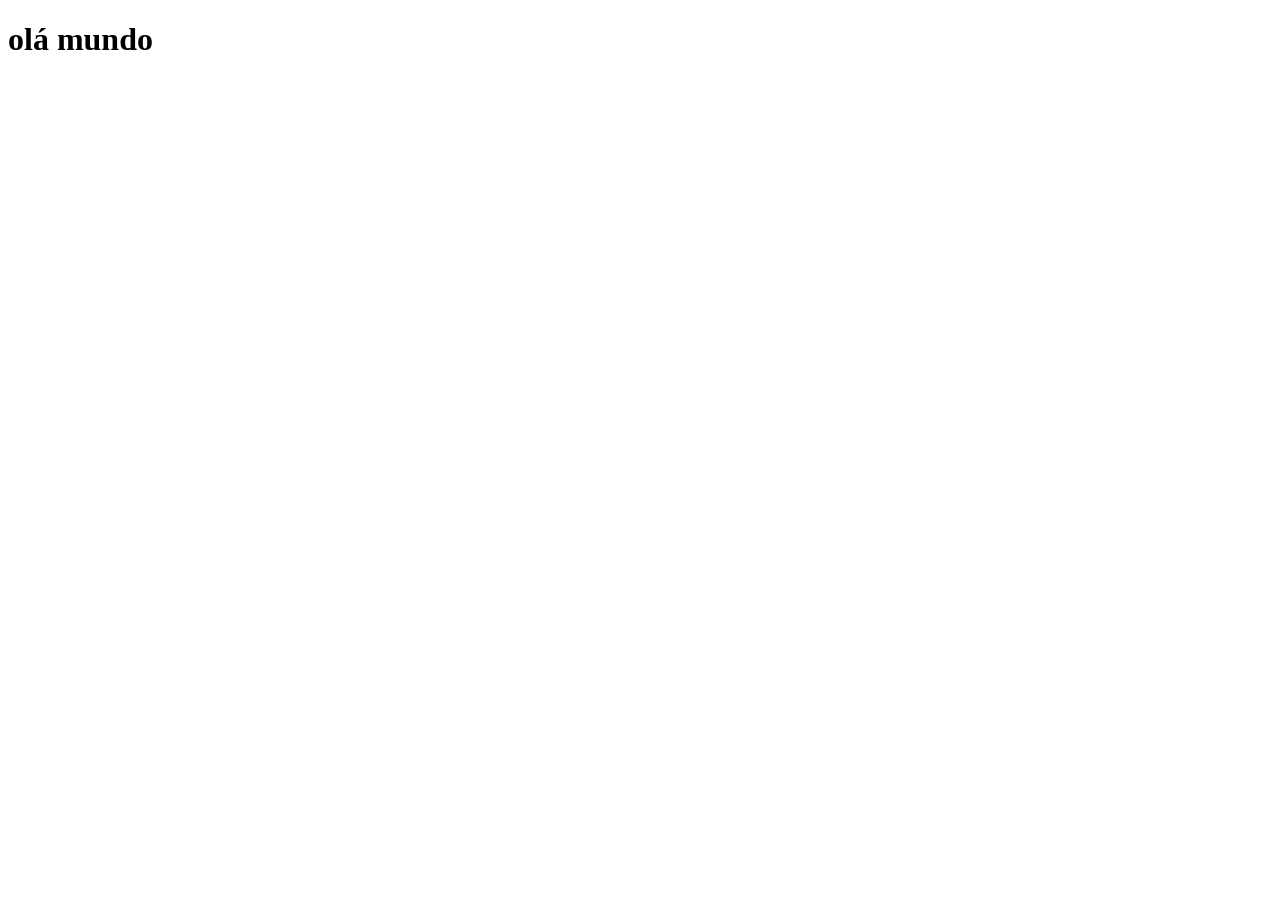
==== index.html @ 3f3bbbee "criei a pagina principal" ====
<!DOCTYPE html>
<html lang="pt-br">
<head>
    <meta charset="UTF-8">
    <meta name="viewport" content="width=device-width, initial-scale=1.0">
    <link rel="shortcut icon" href="favicon.ico" type="image/x-icon">
    <title>Projeto de redes sociais</title>
</head>
<body>
    <h1>olá mundo</h1>
</body>
</html>
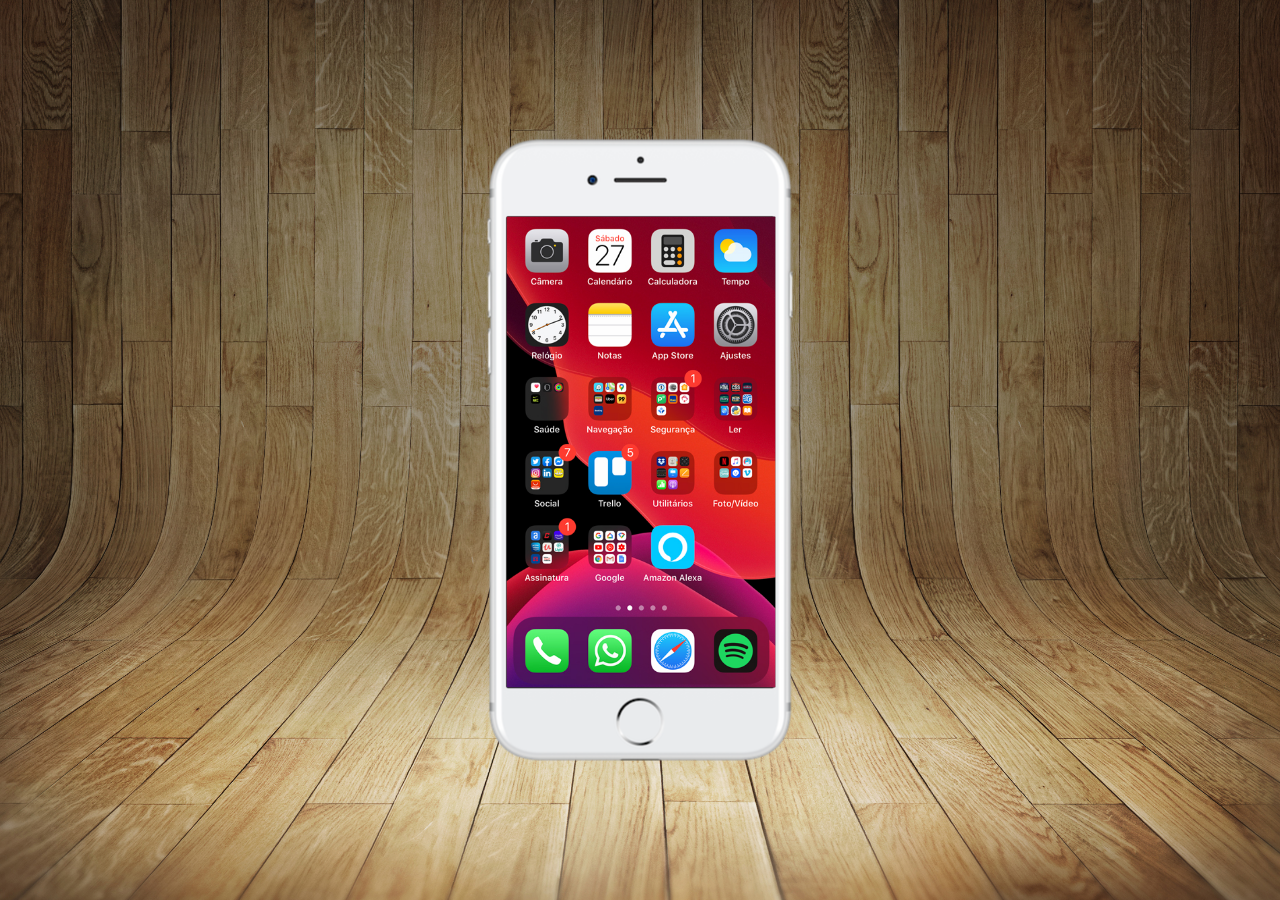
==== commit 539c1b85: "fiz os primeiros passos do exercico" ====
--- a/index.html
+++ b/index.html
@@ -4,9 +4,17 @@
     <meta charset="UTF-8">
     <meta name="viewport" content="width=device-width, initial-scale=1.0">
     <link rel="shortcut icon" href="favicon.ico" type="image/x-icon">
+    <link rel="stylesheet" href="estilos/style.css">
     <title>Projeto de redes sociais</title>
 </head>
 <body>
-    <h1>olá mundo</h1>
+    <main>
+        <section id="telefone">
+            <iframe src="home.html" name="tela" id="tela" frameborder="0"></iframe>
+        </section>
+        <section id="redes-sociais">
+
+        </section>
+    </main>
 </body>
 </html>
--- a/estilos/style.css
+++ b/estilos/style.css
@@ -0,0 +1,42 @@
+@charset "UTF-8";
+
+* {
+    margin: 0px;
+    padding: 0px;
+    font-family: Arial, Helvetica, sans-serif;
+}
+
+html, body {
+    height: 100vh;
+    width: 100vw;
+    background-color: black;
+}
+
+body {
+    background: url('../imagens/fundo-madeira.jpg') no-repeat center;
+    background-size: cover;
+}
+
+main {
+    height: 100vh;
+    position: relative;
+}
+
+section#telefone {
+    position: absolute;
+    top: 50%;
+    left: 50%;
+    transform: translate(-50%, -50%);
+
+   height: 627px; 
+   width: 311px;
+   background:  url('../imagens/frame-iphone.png') no-repeat;
+}
+
+iframe#tela {
+    position: relative;
+    top: 80px;
+    left: 22px;
+    width: 269px;
+    height: 471px;
+}
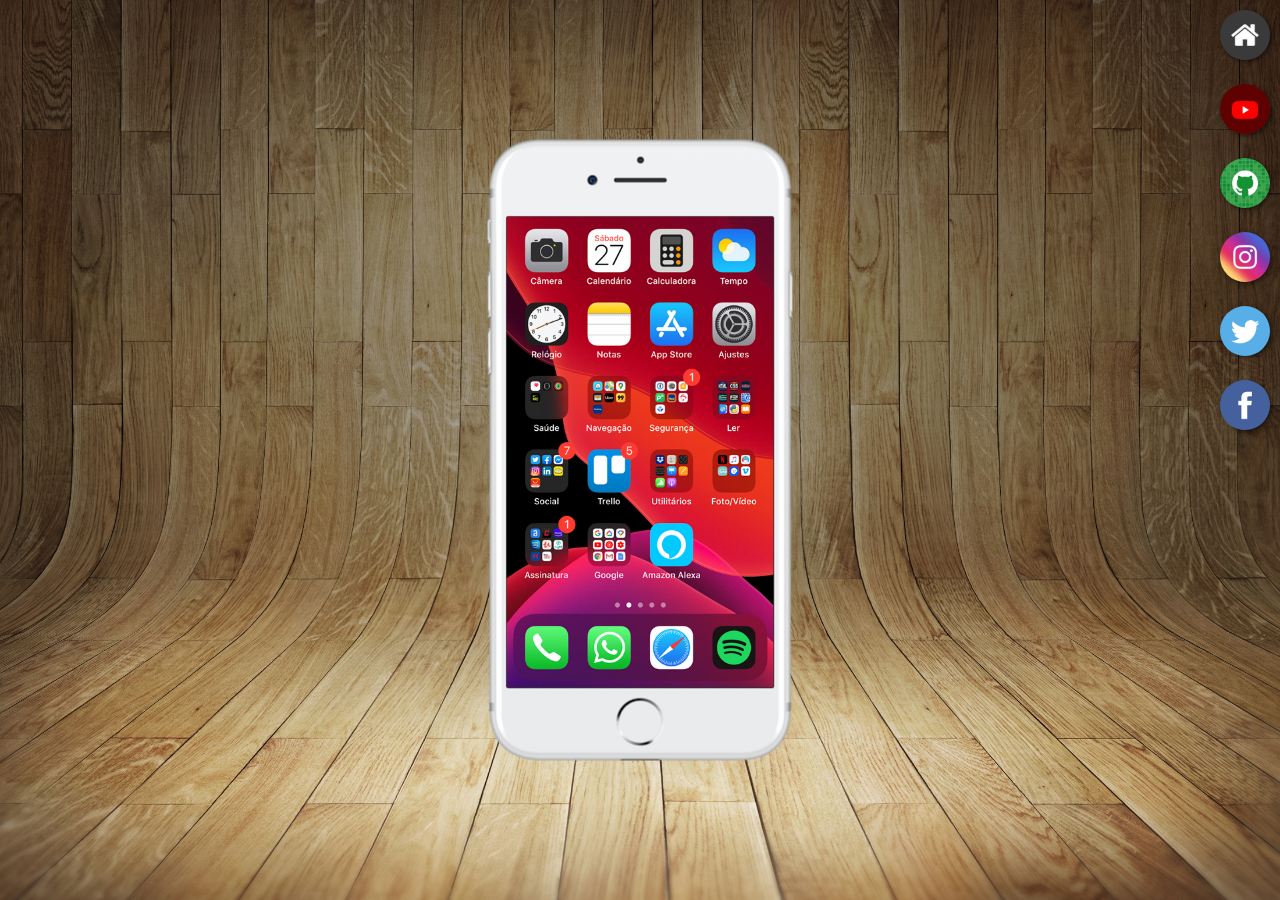
==== commit 1cb07b3c: "criei um site utilizando iframe" ====
--- a/index.html
+++ b/index.html
@@ -10,10 +10,17 @@
 <body>
     <main>
         <section id="telefone">
-            <iframe src="home.html" name="tela" id="tela" frameborder="0"></iframe>
+            <iframe src="home.html" name="tela" id="tela" frameborder="0">
+                seu navegador não é compativel
+            </iframe>
         </section>
         <section id="redes-sociais">
-
+            <a href="home.html" target="tela"> <img src="imagens/logo-home.jpg" alt="home"></a> <br>
+            <a href="youtube.html" target="tela"> <img src="imagens/logo-youtube.jpg" alt="youtube"></a> <br>
+            <a href="github.html" target="tela"> <img src="imagens/logo-github.jpg" alt="GitHub"></a> <br>
+            <a href="instagram.html" target="tela"> <img src="imagens/logo-instagram.jpg" alt="Instagram"></a> <br>
+            <a href="#" target="tela"> <img src="imagens/logo-twitter.jpg" alt="Twitter"></a> <br>
+            <a href="#" target="tela"> <img src="imagens/logo-facebook.jpg" alt="Facebook"></a> <br>
         </section>
     </main>
 </body>
--- a/estilos/style.css
+++ b/estilos/style.css
@@ -37,6 +37,25 @@
     position: relative;
     top: 80px;
     left: 22px;
-    width: 269px;
+    width: 267px;
     height: 471px;
+}
+
+section#redes-sociais {
+    text-align: right;
+}
+
+section#redes-sociais img {
+    width: 50px;
+    margin: 10px;
+    border-radius: 50%;
+    box-shadow: 2px 2px 5px rgba(0, 0, 0, 0.534);
+    box-sizing: border-box;
+}
+
+section#redes-sociais img:hover {
+    border: 2px solid rgba(255, 255, 255, 0.5);
+    box-shadow: 2px 2px 5px rgba(0, 0, 0, 0.733);
+    transform: translate(-2px, -2px);
+    transition: transform .3s, border 1s;
 }
